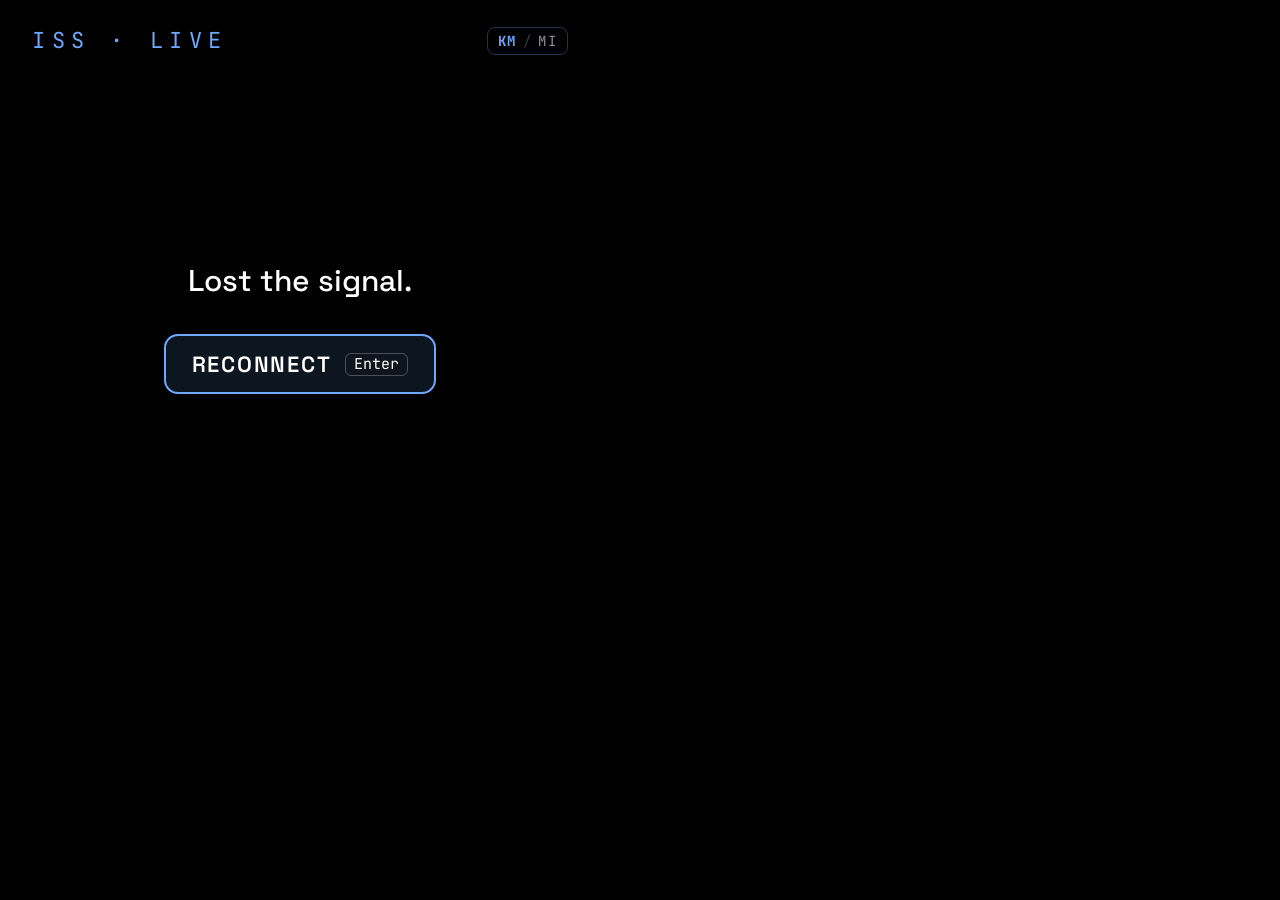
==== iss-tracker/index.html @ 321a2410 "Add ISS Tracker app Live International Space Station position on a wireframe world map, using wheret" ====
<!DOCTYPE html>
<html lang="en">
<head>
  <meta charset="UTF-8" />
  <meta name="viewport" content="width=600, height=600, initial-scale=1.0, user-scalable=no" />
  <title>ISS Tracker</title>
  <link rel="preconnect" href="https://fonts.googleapis.com">
  <link rel="preconnect" href="https://fonts.gstatic.com" crossorigin>
  <link href="https://fonts.googleapis.com/css2?family=Space+Grotesk:wght@400;500;600;700&family=JetBrains+Mono:wght@400;500;700&display=swap" rel="stylesheet">
  <link rel="icon" type="image/svg+xml" href="favicon.svg" />
  <link rel="stylesheet" href="styles.css" />
</head>
<body>
  <div id="app">

    <header class="head">
      <span class="title">ISS · LIVE</span>
      <div class="head-right">
        <span class="vis" id="vis"></span>
        <button class="units" id="unitsBtn" aria-label="Toggle units">
          <span class="unit-opt" data-unit="metric">KM</span>
          <span class="unit-sep">/</span>
          <span class="unit-opt" data-unit="imperial">MI</span>
        </button>
      </div>
    </header>

    <!-- loading -->
    <div class="loading" id="loading">
      <span class="type-text" id="typeText"></span><span class="cursor">▌</span>
    </div>

    <!-- error -->
    <div class="error-box" id="errorBox" hidden>
      <div class="error-msg">Lost the signal.</div>
      <button class="retry-btn" id="retryBtn">
        <span class="retry-label">RECONNECT</span>
        <span class="retry-key"><span class="key">Enter</span></span>
      </button>
    </div>

    <!-- map + telemetry -->
    <div class="stage" id="stage" hidden>
      <div class="map-wrap">
        <svg id="map" viewBox="0 0 600 300" xmlns="http://www.w3.org/2000/svg" aria-label="ISS position on world map">
          <path id="worldPath" d="" fill="none" stroke="#2f4a73" stroke-width="0.5" />
          <g id="grid"></g>
          <g id="track"></g>
          <circle id="iss" r="6" fill="none" />
        </svg>
      </div>

      <div class="telemetry">
        <div class="tcell">
          <span class="tlabel">LAT</span>
          <span class="tval" id="lat">—</span>
        </div>
        <div class="tcell">
          <span class="tlabel">LON</span>
          <span class="tval" id="lon">—</span>
        </div>
        <div class="tcell">
          <span class="tlabel">ALT</span>
          <span class="tval" id="alt">—</span><span class="tunit" id="altUnit">km</span>
        </div>
        <div class="tcell">
          <span class="tlabel">SPEED</span>
          <span class="tval" id="speed">—</span><span class="tunit" id="speedUnit">km/h</span>
        </div>
      </div>
    </div>

  </div>
  <script src="world-map.js"></script>
  <script src="app.js"></script>
</body>
</html>
---- iss-tracker/styles.css ----
* { margin: 0; padding: 0; box-sizing: border-box; }

:root {
  --bg: #000;
  --fg: #fff;
  --dim: #8a93a6;
  --accent: #6ea8ff;
  --iss: #fff;
}

html, body {
  width: 600px;
  height: 600px;
  background: var(--bg);
  color: var(--fg);
  font-family: "Space Grotesk", system-ui, sans-serif;
  overflow: hidden;
}

#app {
  position: relative;
  width: 600px;
  height: 600px;
  display: flex;
  flex-direction: column;
}

[hidden] { display: none !important; }

/* header */
.head {
  display: flex;
  justify-content: space-between;
  align-items: center;
  padding: 26px 32px 0;
  font-family: "JetBrains Mono", monospace;
}
.title {
  font-size: 22px;
  letter-spacing: 0.3em;
  color: var(--accent);
}
.head-right {
  display: flex;
  align-items: center;
  gap: 18px;
}
.vis {
  font-size: 15px;
  letter-spacing: 0.12em;
  color: var(--dim);
}
.units {
  display: inline-flex;
  align-items: center;
  gap: 6px;
  padding: 4px 10px;
  border: 1px solid rgba(110, 168, 255, 0.3);
  border-radius: 8px;
  background: none;
  font-family: "JetBrains Mono", monospace;
  font-size: 14px;
  letter-spacing: 0.1em;
  cursor: pointer;
}
.unit-opt { color: var(--dim); }
.unit-sep { color: rgba(138, 147, 166, 0.4); }
.units .unit-opt.active { color: var(--accent); font-weight: 700; }

/* loading */
.loading {
  flex: 1;
  display: flex;
  align-items: center;
  justify-content: center;
  font-family: "JetBrains Mono", monospace;
  font-size: 22px;
  letter-spacing: 0.18em;
  color: var(--accent);
  white-space: nowrap;
  animation: breathe 2.2s ease-in-out infinite;
}
.cursor { display: inline-block; margin-left: 2px; animation: blink 0.8s step-end infinite; }
@keyframes blink { 50% { opacity: 0; } }
@keyframes breathe {
  0%, 100% { opacity: 0.55; text-shadow: 0 0 12px rgba(110, 168, 255, 0.3); }
  50%      { opacity: 1;    text-shadow: 0 0 28px rgba(110, 168, 255, 0.7); }
}

/* error */
.error-box {
  flex: 1;
  display: flex;
  flex-direction: column;
  align-items: center;
  justify-content: center;
}
.error-msg { font-size: 30px; font-weight: 500; margin-bottom: 34px; }
.retry-btn {
  display: inline-flex;
  align-items: center;
  gap: 14px;
  padding: 14px 26px;
  background: rgba(110, 168, 255, 0.12);
  border: 2px solid var(--accent);
  border-radius: 14px;
  color: var(--fg);
  cursor: pointer;
  font-family: inherit;
  animation: pulse 1.8s ease-in-out infinite;
}
.retry-label { font-size: 22px; font-weight: 600; letter-spacing: 0.08em; }
.retry-key { font-family: "JetBrains Mono", monospace; font-size: 15px; color: var(--dim); }
@keyframes pulse {
  0%, 100% { box-shadow: 0 0 0 0 rgba(110, 168, 255, 0.4); }
  50%      { box-shadow: 0 0 0 8px rgba(110, 168, 255, 0); }
}
.key {
  display: inline-flex;
  align-items: center;
  justify-content: center;
  padding: 3px 8px;
  line-height: 1;
  border: 1px solid rgba(255, 255, 255, 0.25);
  border-radius: 6px;
  color: var(--fg);
}

/* stage: map + telemetry */
.stage {
  flex: 1;
  display: flex;
  flex-direction: column;
  justify-content: center;
  gap: 40px;
  padding: 0 24px;
}
.map-wrap {
  width: 100%;
  border: 1px solid rgba(110, 168, 255, 0.15);
  border-radius: 10px;
  overflow: hidden;
  background: rgba(110, 168, 255, 0.03);
}
#map { display: block; width: 100%; height: auto; }

/* graticule */
.grid-line { stroke: rgba(110, 168, 255, 0.12); stroke-width: 0.4; }

/* ISS dot + pulse */
#iss {
  fill: var(--iss);
  filter: drop-shadow(0 0 6px rgba(255, 255, 255, 0.9));
}
.iss-halo { fill: none; stroke: var(--accent); stroke-width: 1; }

/* past-position trail */
.track-dot { fill: var(--accent); opacity: 0.5; }

/* telemetry */
.telemetry {
  display: flex;
  justify-content: space-between;
  gap: 14px;
  font-family: "JetBrains Mono", monospace;
}
.tcell {
  flex: 1;
  display: flex;
  flex-direction: column;
  align-items: center;
  gap: 6px;
}
.tlabel {
  font-size: 13px;
  letter-spacing: 0.18em;
  color: var(--dim);
}
.tval {
  font-size: 30px;
  font-weight: 700;
  color: var(--fg);
  line-height: 1;
}
.tunit { font-size: 12px; color: var(--dim); margin-top: 2px; }
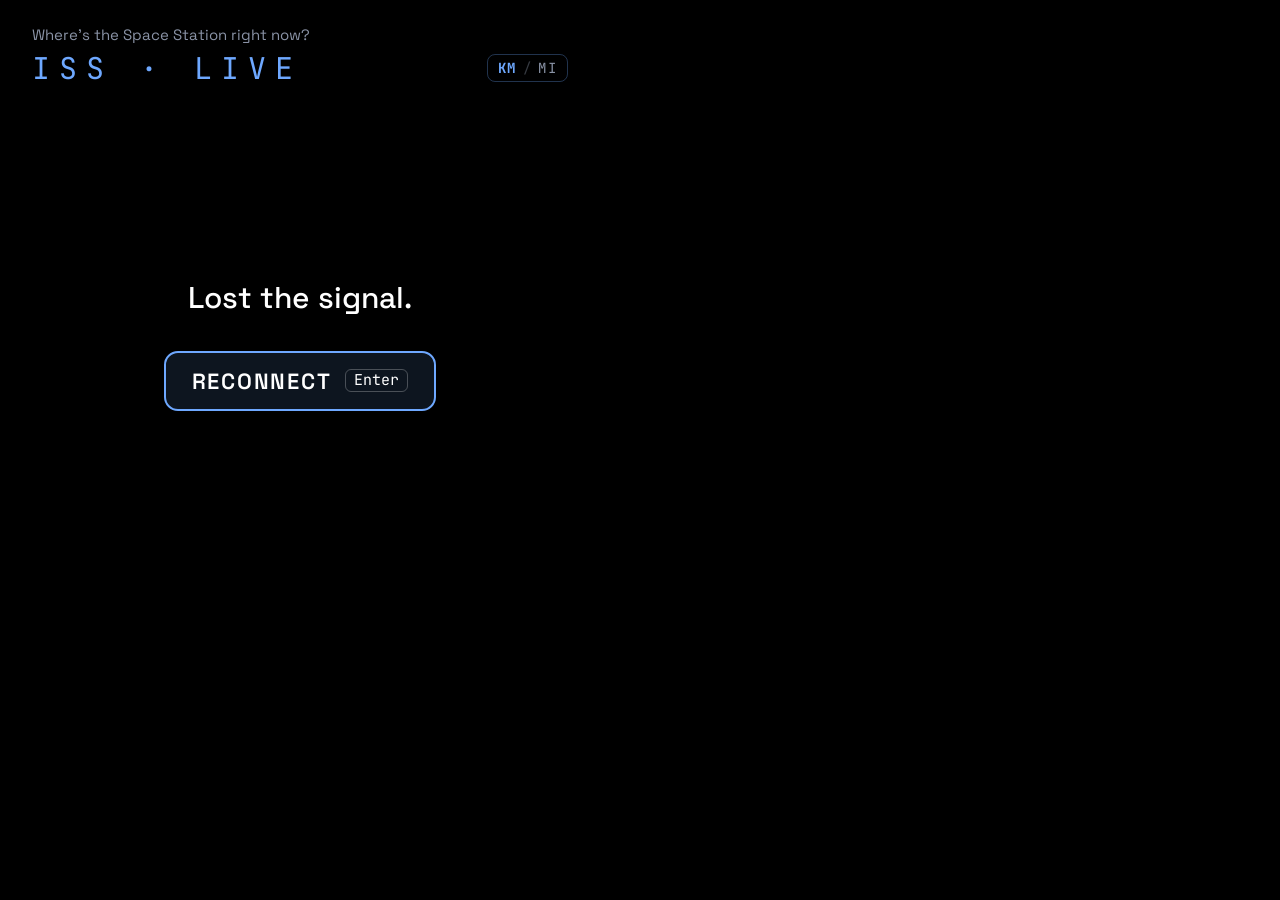
==== commit ca163345: "ISS Tracker: refine header and stabilize number format - Add a small, dim "Where's the Space Station" ====
--- a/iss-tracker/index.html
+++ b/iss-tracker/index.html
@@ -12,6 +12,8 @@
 </head>
 <body>
   <div id="app">
+
+    <h1 class="bigtitle">Where's the Space Station right now?</h1>
 
     <header class="head">
       <span class="title">ISS · LIVE</span>
--- a/iss-tracker/styles.css
+++ b/iss-tracker/styles.css
@@ -27,16 +27,25 @@
 
 [hidden] { display: none !important; }
 
+/* small, subtle descriptive line above the title */
+.bigtitle {
+  padding: 26px 32px 0;
+  font-size: 15px;
+  font-weight: 400;
+  line-height: 1.2;
+  color: var(--dim);
+}
+
 /* header */
 .head {
   display: flex;
   justify-content: space-between;
   align-items: center;
-  padding: 26px 32px 0;
+  padding: 4px 32px 0;
   font-family: "JetBrains Mono", monospace;
 }
 .title {
-  font-size: 22px;
+  font-size: 30px;
   letter-spacing: 0.3em;
   color: var(--accent);
 }
